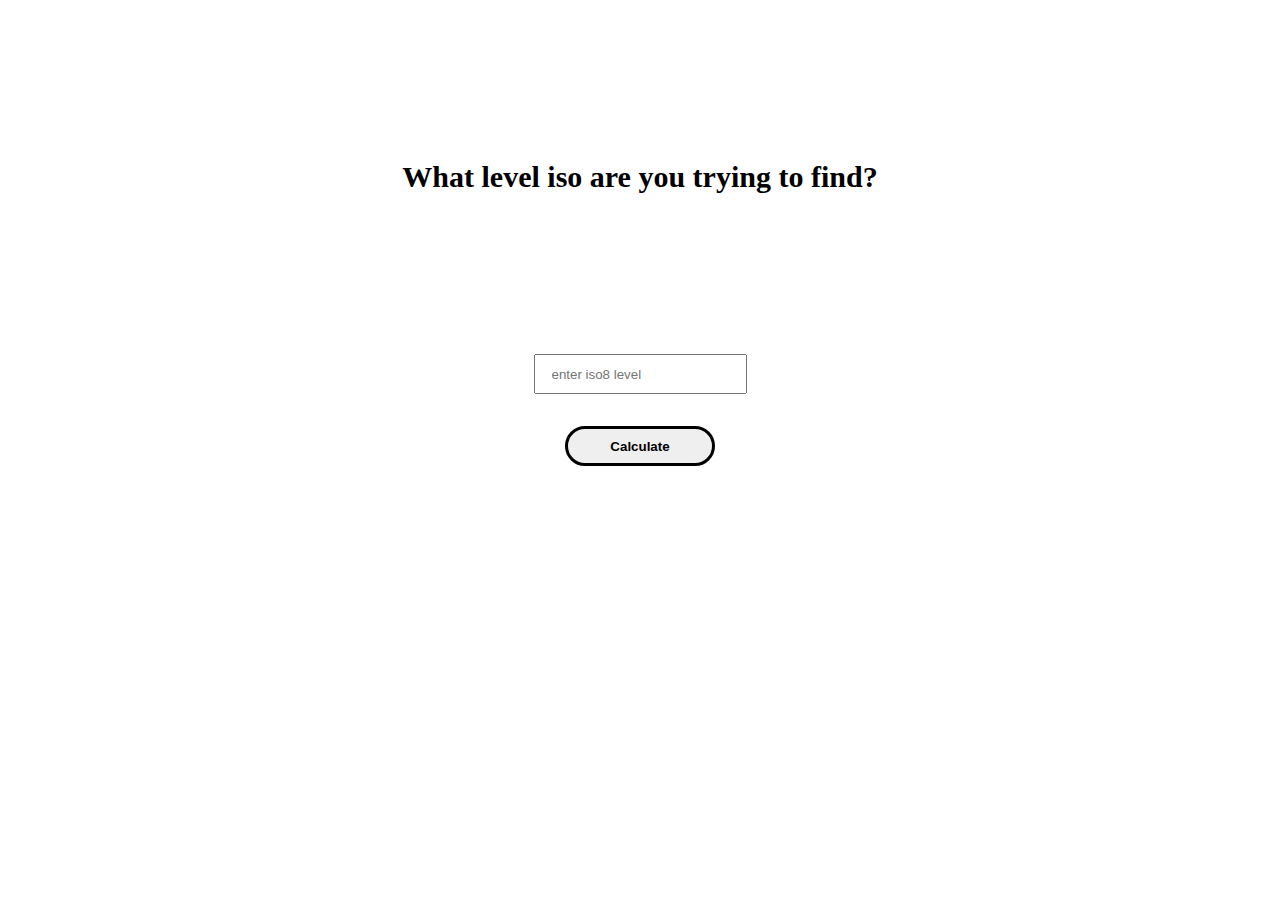
==== index.html @ 73476d38 "cleaned up some code. still cant fix the reload issue" ====
<!DOCTYPE html>
<html lang="en">
<head>
	<meta charset="UTF-8">
	<meta http-equiv="X-UA-Compatible" content="IE=edge">
	<meta name="viewport" content="width=device-width, initial-scale=1.0">
	<link rel="stylesheet" href="style.css">
	<title>iso8 Calculator</title>
</head>
<body>
	<main>
		<div class="input-container"></div>	
			<h1>What level iso are you trying to find?</h1>
			<input type="text" name="" id="iso-input" placeholder="enter iso8 level">
			<button id="btn" type="button" name="button">Calculate</button>
		</div>
		<h2 id="calcResult"></h2>
	</main>	
	<script type="text/javascript" src="main.js"></script>
</body>
</html>
---- style.css ----
*{
	box-sizing: border-box;
	margin:0;
	padding:0;
}
body{
	font-size:15px;
}
main{
	display:flex;
	justify-content:center;
	align-items: center;
	flex-direction: column;
}
h1{
	padding:10rem;
}
.input-container{
	display:flex;
	justify-content: center;
	align-items: center;
	flex-direction: column;
}
form{
	display:flex;
	justify-content: center;
	align-items: center;
	flex-direction: column;
}
input{
	padding:1rem;
	height:40px;
}
#btn{
	display:flex;
	justify-content:center;
	align-items: center;
	border:3px solid black;
	color:black;
	font-weight:bold;
	height:40px;
	width:150px;
	border-radius:20px;
	padding:1rem;
	margin-top:2rem;
}
#btn:hover{
	cursor: pointer;
}
h2{
	margin:5rem;
}
@media screen and (max-width:600px){
	h1{
		margin-top:5rem;
		padding:2rem;
	}
}
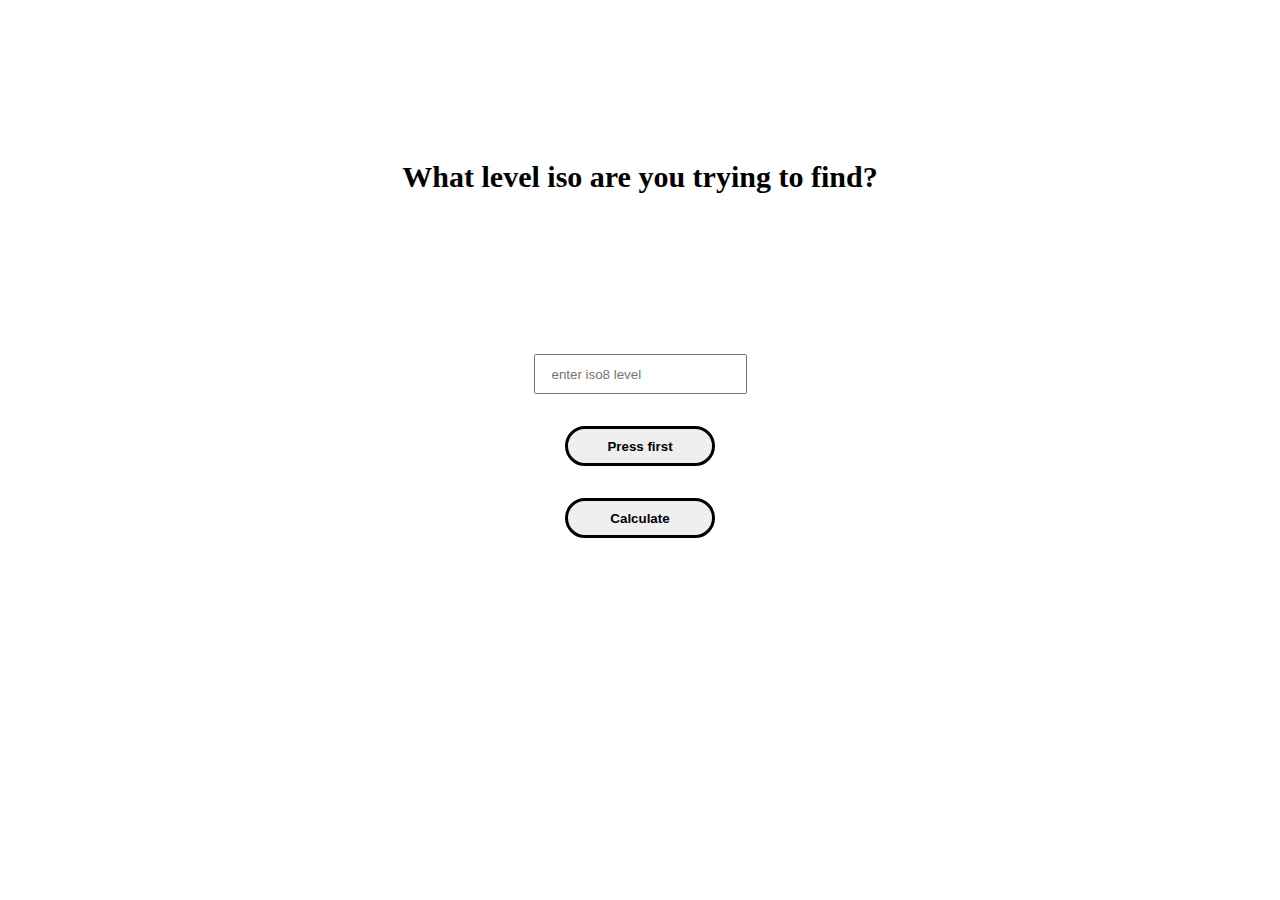
==== commit 18bae2c9: "added inputs for individual iso8 crystals and hid them in css" ====
--- a/index.html
+++ b/index.html
@@ -9,10 +9,20 @@
 </head>
 <body>
 	<main>
-		<div class="input-container"></div>	
+		<div class="input-container crystal-container">
+			<input type="text" name="" class="hidden" id="health" placeholder="enter health iso8 level">
+			<input type="text" name="" class="hidden" id="armor" placeholder="enter armor iso8 level">
+			<input type="text" name="" class="hidden" id="focus" placeholder="enter focus iso8 level">
+			<input type="text" name="" class="hidden" id="damage" placeholder="enter damage iso8 level">
+			<input type="text" name="" class="hidden" id="resist" placeholder="enter resist iso8 level">
+		</div>
+		<div class="input-container">	
 			<h1>What level iso are you trying to find?</h1>
 			<input type="text" name="" id="iso-input" placeholder="enter iso8 level">
-			<button id="btn" type="button" name="button">Calculate</button>
+			<div class="btn-container">
+				<button class="btn" id="btn2" type="button" name="button">Press first</button>
+				<button class="btn" id="btn" type="button" name="button">Calculate</button>
+			</div>
 		</div>
 		<h2 id="calcResult"></h2>
 	</main>	
--- a/style.css
+++ b/style.css
@@ -15,6 +15,12 @@
 h1{
 	padding:10rem;
 }
+.hidden {
+	display:none;
+}
+.crystal-container{
+	display:none;
+}
 .input-container{
 	display:flex;
 	justify-content: center;
@@ -31,7 +37,7 @@
 	padding:1rem;
 	height:40px;
 }
-#btn{
+.btn{
 	display:flex;
 	justify-content:center;
 	align-items: center;
@@ -44,7 +50,7 @@
 	padding:1rem;
 	margin-top:2rem;
 }
-#btn:hover{
+.btn:hover{
 	cursor: pointer;
 }
 h2{
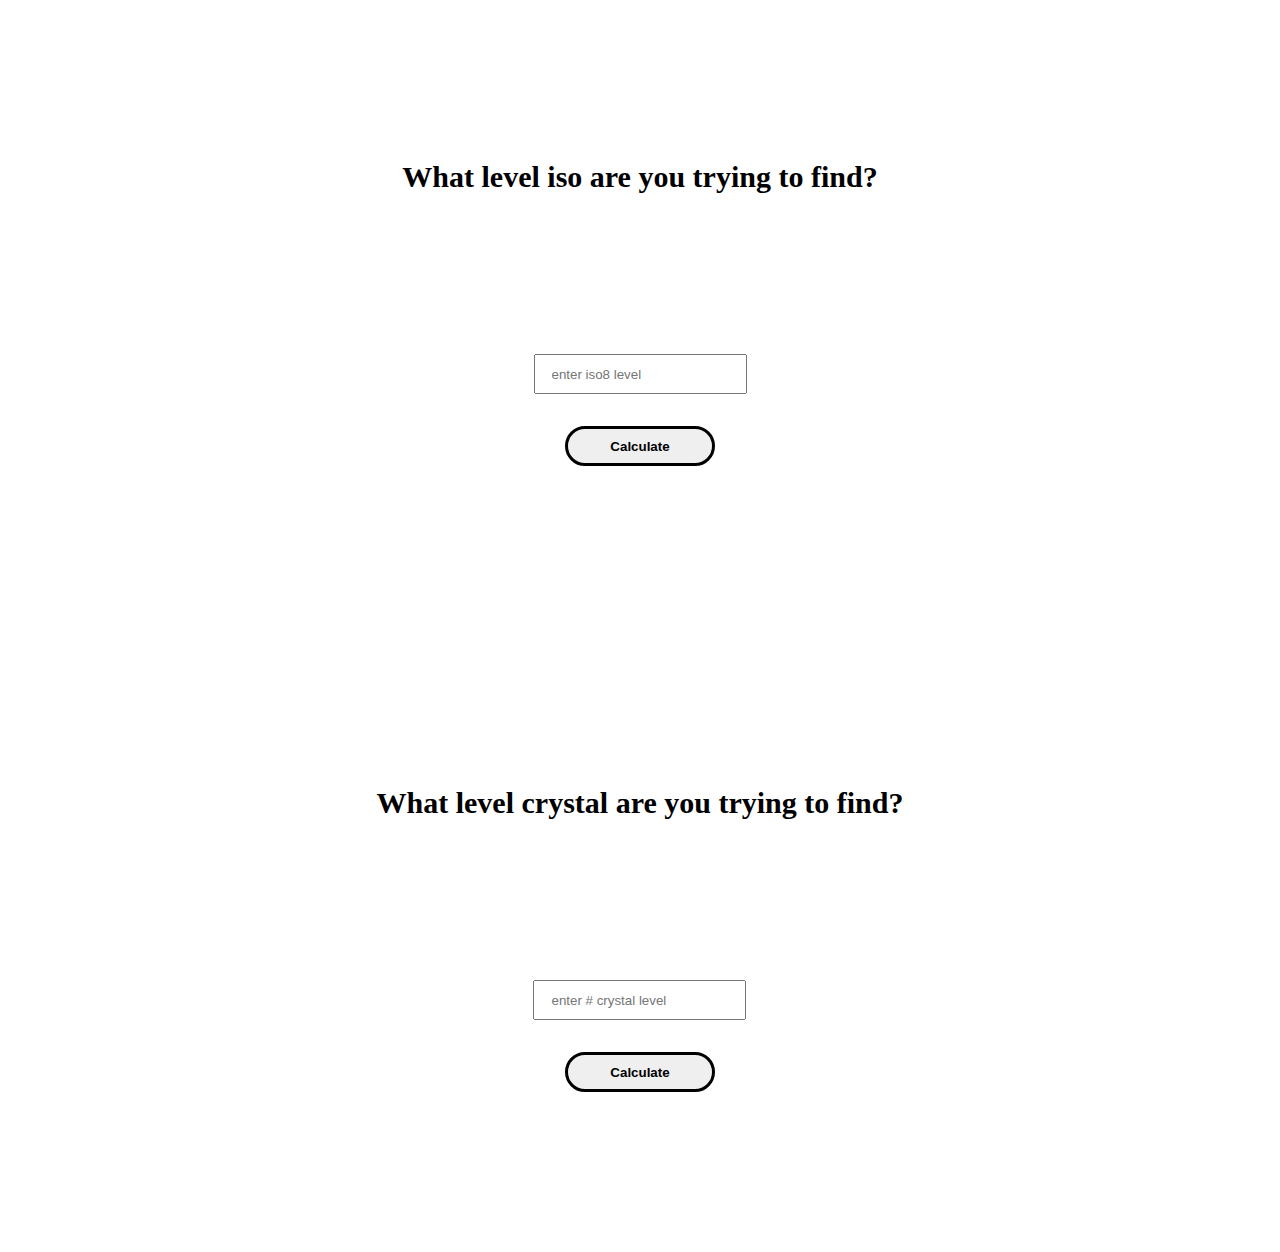
==== commit 6a8b82c2: "fixed caching problem with help from discord added crystal calculator function" ====
--- a/index.html
+++ b/index.html
@@ -10,7 +10,7 @@
 <body>
 	<main>
 		<div class="input-container crystal-container">
-			<input type="text" name="" class="hidden" id="health" placeholder="enter health iso8 level">
+			<input type="text" name="" class="hidden" id="health" placeholder="enter health iso8 level"> <!-- not yet in use-->
 			<input type="text" name="" class="hidden" id="armor" placeholder="enter armor iso8 level">
 			<input type="text" name="" class="hidden" id="focus" placeholder="enter focus iso8 level">
 			<input type="text" name="" class="hidden" id="damage" placeholder="enter damage iso8 level">
@@ -20,11 +20,18 @@
 			<h1>What level iso are you trying to find?</h1>
 			<input type="text" name="" id="iso-input" placeholder="enter iso8 level">
 			<div class="btn-container">
-				<button class="btn" id="btn2" type="button" name="button">Press first</button>
 				<button class="btn" id="btn" type="button" name="button">Calculate</button>
 			</div>
 		</div>
 		<h2 id="calcResult"></h2>
+		<div class="input-container2">	
+			<h1>What level crystal are you trying to find?</h1>
+			<input type="text" name="" id="crystal-input" placeholder="enter # crystal level">
+			<div class="btn-container2">
+				<button class="btn2" id="btn2" type="button" name="button">Calculate</button>
+			</div>
+		</div>
+		<h2 id="calcResult2"></h2>
 	</main>	
 	<script type="text/javascript" src="main.js"></script>
 </body>
--- a/style.css
+++ b/style.css
@@ -21,7 +21,7 @@
 .crystal-container{
 	display:none;
 }
-.input-container{
+.input-container, .input-container2{
 	display:flex;
 	justify-content: center;
 	align-items: center;
@@ -37,7 +37,7 @@
 	padding:1rem;
 	height:40px;
 }
-.btn{
+.btn, .btn2{
 	display:flex;
 	justify-content:center;
 	align-items: center;
@@ -50,7 +50,7 @@
 	padding:1rem;
 	margin-top:2rem;
 }
-.btn:hover{
+.btn:hover, .btn2:hover{
 	cursor: pointer;
 }
 h2{
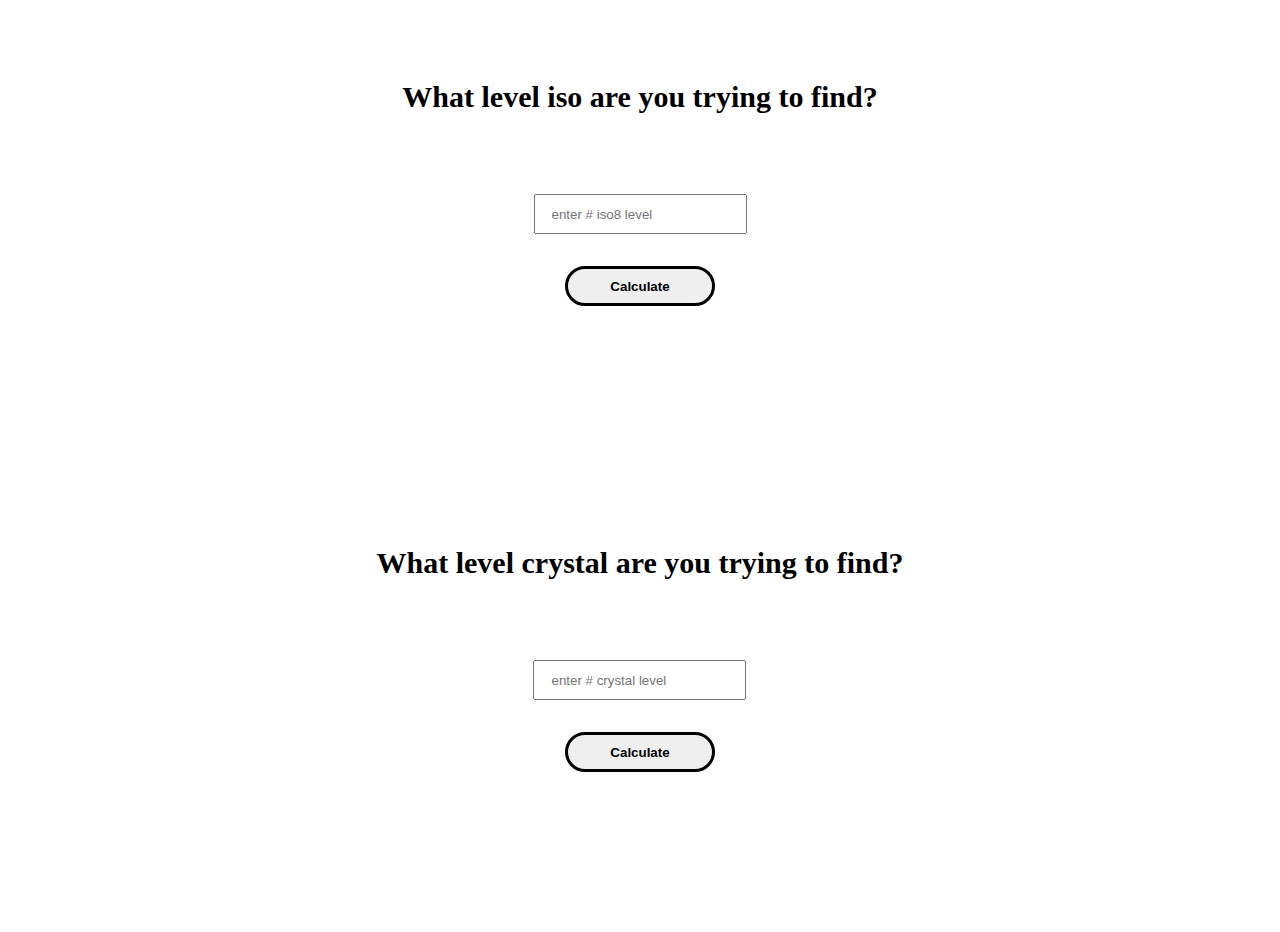
==== commit 9b8dcc58: "add clarity in inputs" ====
--- a/index.html
+++ b/index.html
@@ -18,7 +18,7 @@
 		</div>
 		<div class="input-container">	
 			<h1>What level iso are you trying to find?</h1>
-			<input type="text" name="" id="iso-input" placeholder="enter iso8 level">
+			<input type="text" name="" id="iso-input" placeholder="enter # iso8 level">
 			<div class="btn-container">
 				<button class="btn" id="btn" type="button" name="button">Calculate</button>
 			</div>
--- a/style.css
+++ b/style.css
@@ -13,7 +13,7 @@
 	flex-direction: column;
 }
 h1{
-	padding:10rem;
+	padding:5rem;
 }
 .hidden {
 	display:none;
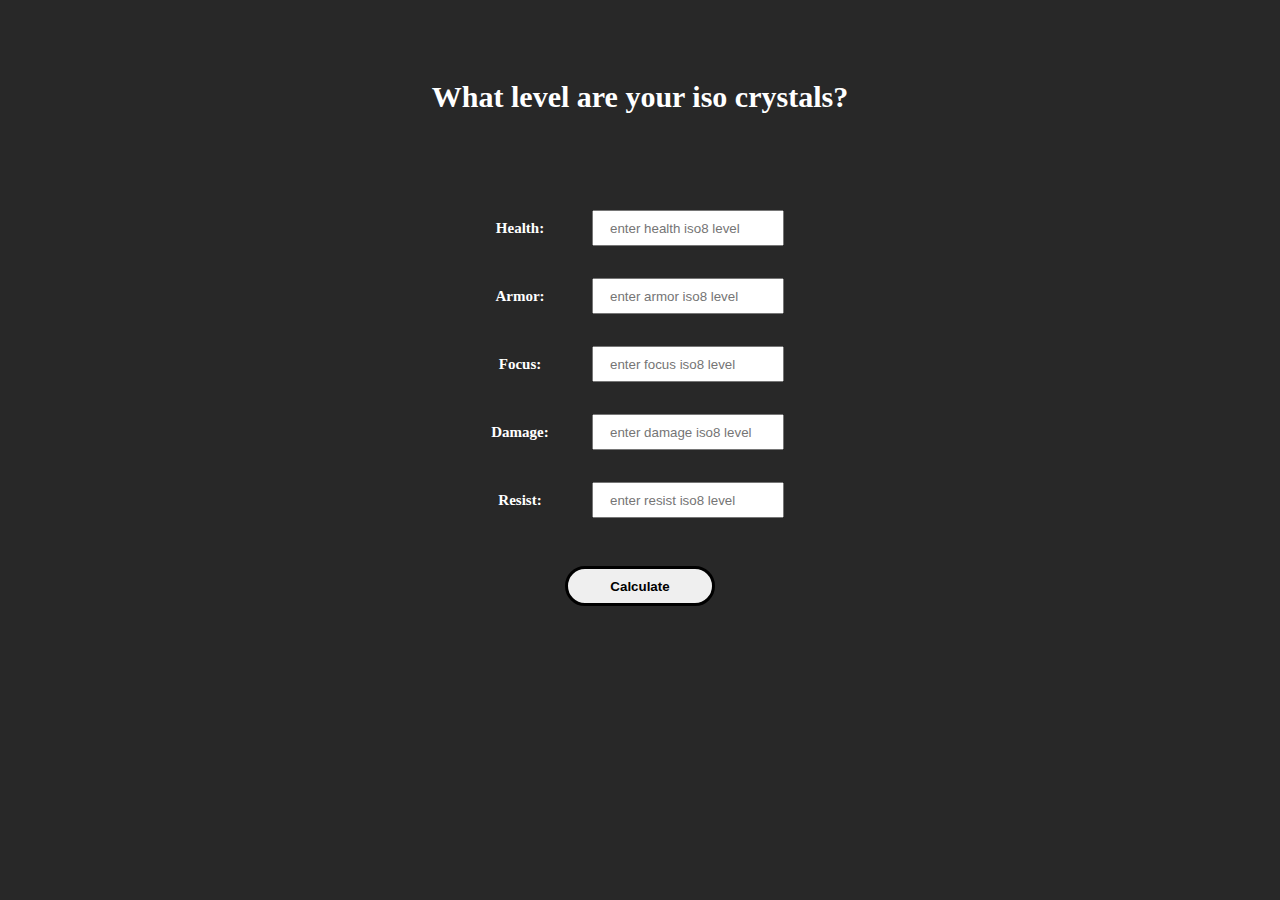
==== commit 6d48d620: "almost got it!" ====
--- a/index.html
+++ b/index.html
@@ -10,29 +10,42 @@
 <body>
 	<main>
 		<div class="input-container crystal-container">
-			<input type="text" name="" class="hidden" id="health" placeholder="enter health iso8 level"> <!-- not yet in use-->
-			<input type="text" name="" class="hidden" id="armor" placeholder="enter armor iso8 level">
-			<input type="text" name="" class="hidden" id="focus" placeholder="enter focus iso8 level">
-			<input type="text" name="" class="hidden" id="damage" placeholder="enter damage iso8 level">
-			<input type="text" name="" class="hidden" id="resist" placeholder="enter resist iso8 level">
+			<h1>What level are your iso crystals?</h1>
+			
+			<div class="isoInput">
+				<label>Health:</label>
+				<input type="text" name="" class="hidden" id="health" placeholder="enter health iso8 level"> <!-- not yet in use-->
+			</div>
+			<div class="isoInput">
+				<label>Armor:</label>
+				<input type="text" name="" class="hidden" id="armor" placeholder="enter armor iso8 level">
+			</div>
+			<div class="isoInput">
+				<label>Focus:</label>
+				<input type="text" name="" class="hidden" id="focus" placeholder="enter focus iso8 level">
+			</div>
+			<div class="isoInput">
+				<label>Damage:</label>
+				<input type="text" name="" class="hidden" id="damage" placeholder="enter damage iso8 level">
+			</div>
+			<div class="isoInput">
+				<label>Resist:</label>
+				<input type="text" name="" class="hidden" id="resist" placeholder="enter resist iso8 level">
+			</div>
 		</div>
 		<div class="input-container">	
-			<h1>What level iso are you trying to find?</h1>
-			<input type="text" name="" id="iso-input" placeholder="enter # iso8 level">
+			
 			<div class="btn-container">
 				<button class="btn" id="btn" type="button" name="button">Calculate</button>
 			</div>
 		</div>
-		<h2 id="calcResult"></h2>
-		<div class="input-container2">	
-			<h1>What level crystal are you trying to find?</h1>
-			<input type="text" name="" id="crystal-input" placeholder="enter # crystal level">
-			<div class="btn-container2">
-				<button class="btn2" id="btn2" type="button" name="button">Calculate</button>
-			</div>
-		</div>
-		<h2 id="calcResult2"></h2>
+		<h2 id="healthResult"></h2>
+    		<h2 id="armorResult"></h2>
+		<h2 id="focusResult"></h2>
+    		<h2 id="damageResult"></h2>
+    		<h2 id="resistResult"></h2>
+		<h2 id="totalIons"></h2>
 	</main>	
-	<script type="text/javascript" src="main.js"></script>
+	<script type="text/javascript" src="calc2.js"></script>
 </body>
 </html>--- a/style.css
+++ b/style.css
@@ -5,6 +5,8 @@
 }
 body{
 	font-size:15px;
+	color:white;
+	background:rgb(40, 40, 40);
 }
 main{
 	display:flex;
@@ -15,29 +17,37 @@
 h1{
 	padding:5rem;
 }
-.hidden {
-	display:none;
+ .hidden {
+	display:flex;
 }
 .crystal-container{
-	display:none;
-}
-.input-container, .input-container2{
+	display:flex;
+} 
+.input-container{
 	display:flex;
 	justify-content: center;
 	align-items: center;
 	flex-direction: column;
 }
-form{
+.isoInput{
 	display:flex;
+}
+.isoInput label{
+	display: flex;
+	font-weight: bold;
+	align-items: center;
 	justify-content: center;
-	align-items: center;
-	flex-direction: column;
+	width:5rem;
+	margin-right:1rem;
 }
 input{
+	display:flex;
 	padding:1rem;
-	height:40px;
+	margin:1rem;
+	height:2rem;
+	width:12rem;
 }
-.btn, .btn2{
+.btn{
 	display:flex;
 	justify-content:center;
 	align-items: center;
@@ -48,13 +58,28 @@
 	width:150px;
 	border-radius:20px;
 	padding:1rem;
-	margin-top:2rem;
+	margin:2rem;
 }
-.btn:hover, .btn2:hover{
+.btn:hover{
 	cursor: pointer;
 }
 h2{
-	margin:5rem;
+	margin:1rem;
+}
+#healthResult{
+	color:green;
+}
+#armorResult{
+	color:blue;
+}
+#focusResult{
+	color:red;
+}
+#damageResult{
+	color:orange
+}
+#resistResult{
+	color:blanchedalmond
 }
 @media screen and (max-width:600px){
 	h1{
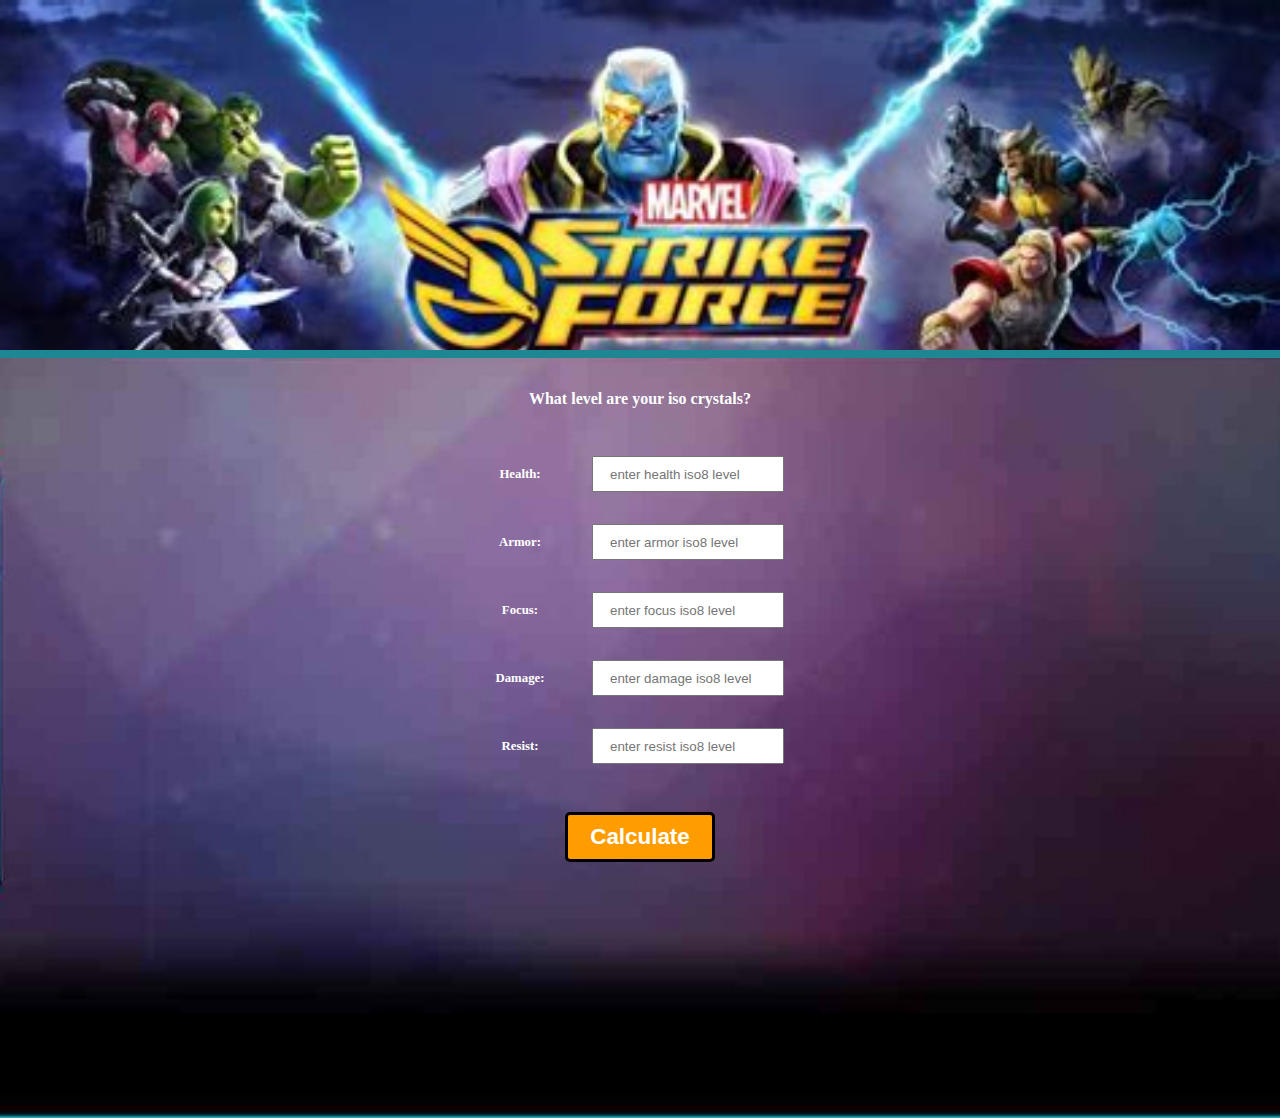
==== commit 6ae7aeff: "added some styling" ====
--- a/index.html
+++ b/index.html
@@ -8,6 +8,9 @@
 	<title>iso8 Calculator</title>
 </head>
 <body>
+	<div class="img-banner">
+		<!-- <img src="marvelbackground.jpeg" alt="black order banner"> -->
+	</div>
 	<main>
 		<div class="input-container crystal-container">
 			<h1>What level are your iso crystals?</h1>
--- a/style.css
+++ b/style.css
@@ -6,16 +6,31 @@
 body{
 	font-size:15px;
 	color:white;
-	background:rgb(40, 40, 40);
+	background:#1f8793;
+}
+.img-banner{
+	width:100%;
+	background-image: url(widebackground.jpeg);
+	background-size: cover;
+	min-height: 350px;
+	margin-bottom: .5rem;
+}
+img{
+	width:100%;
+	
 }
 main{
+	background-image: url(msfbackground.jpeg);
+	background-size: cover;
 	display:flex;
 	justify-content:center;
 	align-items: center;
 	flex-direction: column;
+	padding-bottom:2rem;
 }
 h1{
-	padding:5rem;
+	font-size:1rem;
+	padding:2rem;
 }
  .hidden {
 	display:flex;
@@ -33,6 +48,7 @@
 	display:flex;
 }
 .isoInput label{
+	font-size:.8rem;
 	display: flex;
 	font-weight: bold;
 	align-items: center;
@@ -48,15 +64,17 @@
 	width:12rem;
 }
 .btn{
+	font-size: 1.4rem;
 	display:flex;
 	justify-content:center;
 	align-items: center;
 	border:3px solid black;
-	color:black;
+	color:white;
+	background:#ff9d00;
 	font-weight:bold;
-	height:40px;
+	height:50px;
 	width:150px;
-	border-radius:20px;
+	border-radius:5px;
 	padding:1rem;
 	margin:2rem;
 }
@@ -64,6 +82,7 @@
 	cursor: pointer;
 }
 h2{
+	font-size: 1.2rem;
 	margin:1rem;
 }
 #healthResult{
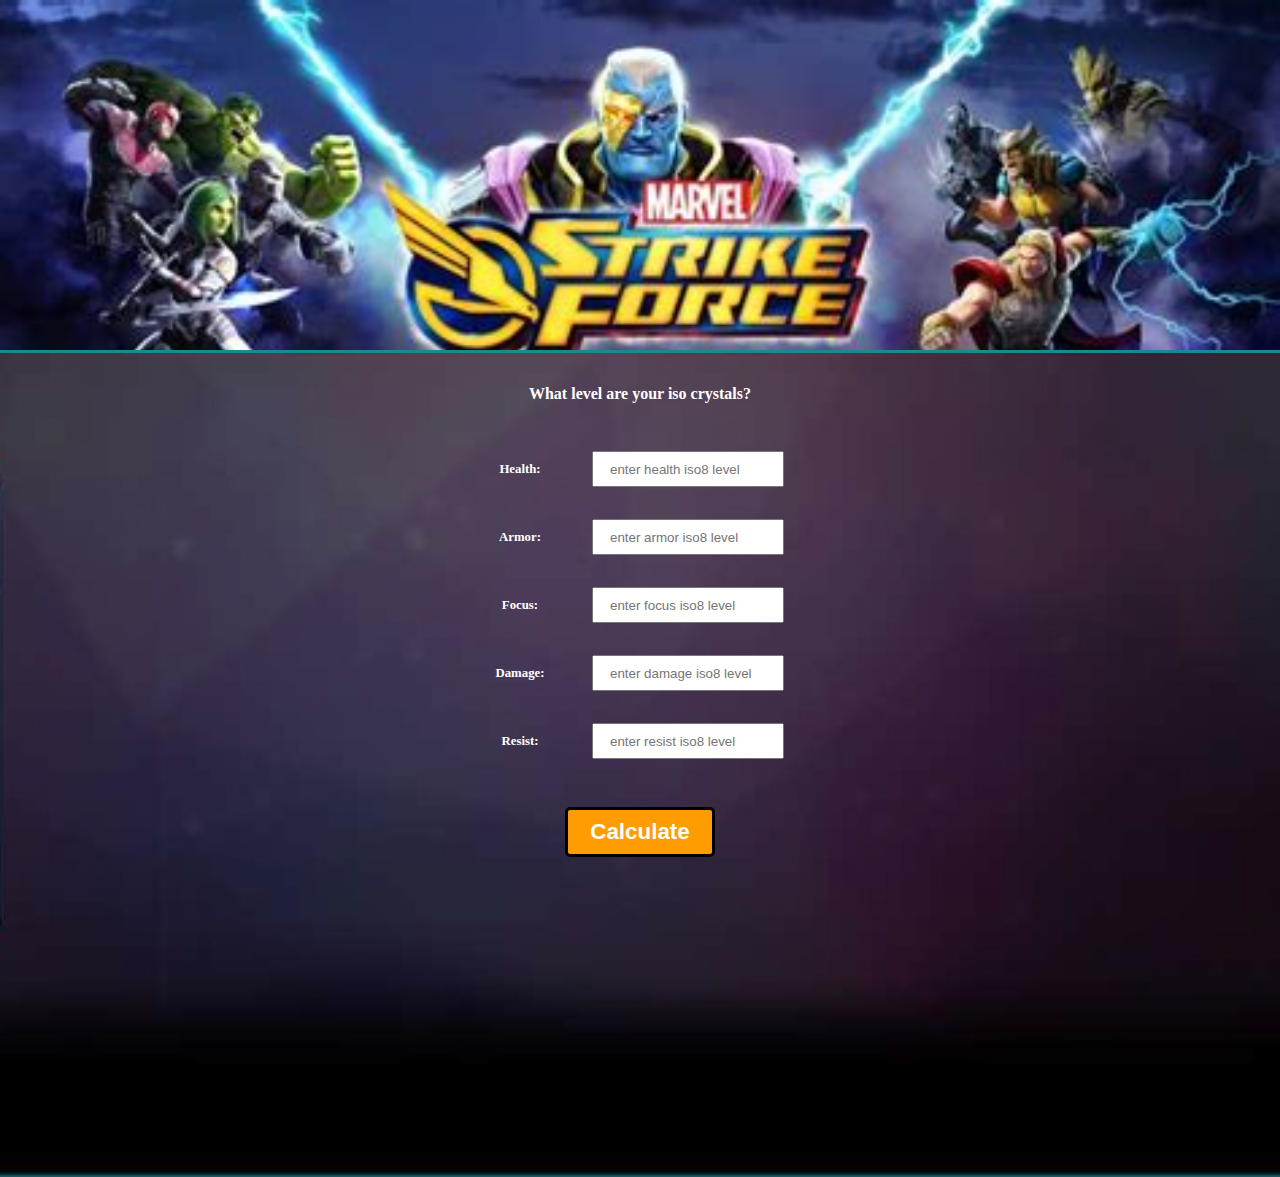
==== commit 0bee720e: "moved images and added function, easier for the eyes" ====
--- a/index.html
+++ b/index.html
@@ -1,54 +1,54 @@
 <!DOCTYPE html>
 <html lang="en">
 <head>
-	<meta charset="UTF-8">
-	<meta http-equiv="X-UA-Compatible" content="IE=edge">
-	<meta name="viewport" content="width=device-width, initial-scale=1.0">
-	<link rel="stylesheet" href="style.css">
-	<title>iso8 Calculator</title>
+  <meta charset="UTF-8">
+  <meta http-equiv="X-UA-Compatible" content="IE=edge">
+  <meta name="viewport" content="width=device-width, initial-scale=1.0">
+  <link rel="stylesheet" href="style.css">
+  <title>iso8 Calculator</title>
 </head>
 <body>
-	<div class="img-banner">
-		<!-- <img src="marvelbackground.jpeg" alt="black order banner"> -->
-	</div>
-	<main>
-		<div class="input-container crystal-container">
-			<h1>What level are your iso crystals?</h1>
-			
-			<div class="isoInput">
-				<label>Health:</label>
-				<input type="text" name="" class="hidden" id="health" placeholder="enter health iso8 level"> <!-- not yet in use-->
-			</div>
-			<div class="isoInput">
-				<label>Armor:</label>
-				<input type="text" name="" class="hidden" id="armor" placeholder="enter armor iso8 level">
-			</div>
-			<div class="isoInput">
-				<label>Focus:</label>
-				<input type="text" name="" class="hidden" id="focus" placeholder="enter focus iso8 level">
-			</div>
-			<div class="isoInput">
-				<label>Damage:</label>
-				<input type="text" name="" class="hidden" id="damage" placeholder="enter damage iso8 level">
-			</div>
-			<div class="isoInput">
-				<label>Resist:</label>
-				<input type="text" name="" class="hidden" id="resist" placeholder="enter resist iso8 level">
-			</div>
-		</div>
-		<div class="input-container">	
-			
-			<div class="btn-container">
-				<button class="btn" id="btn" type="button" name="button">Calculate</button>
-			</div>
-		</div>
-		<h2 id="healthResult"></h2>
-    		<h2 id="armorResult"></h2>
-		<h2 id="focusResult"></h2>
-    		<h2 id="damageResult"></h2>
-    		<h2 id="resistResult"></h2>
-		<h2 id="totalIons"></h2>
-	</main>	
-	<script type="text/javascript" src="calc2.js"></script>
+  <div class="img-banner">
+    <!-- <img src="images/marvelbackground.jpeg" alt="black order banner"> -->
+  </div>
+  <main>
+    <div class="input-container crystal-container">
+      <h1>What level are your iso crystals?</h1>
+
+      <div class="isoInput">
+        <label>Health:</label>
+        <input type="text" name="" class="hidden" id="health" placeholder="enter health iso8 level"> <!-- not yet in use-->
+      </div>
+      <div class="isoInput">
+        <label>Armor:</label>
+        <input type="text" name="" class="hidden" id="armor" placeholder="enter armor iso8 level">
+      </div>
+      <div class="isoInput">
+        <label>Focus:</label>
+        <input type="text" name="" class="hidden" id="focus" placeholder="enter focus iso8 level">
+      </div>
+      <div class="isoInput">
+        <label>Damage:</label>
+        <input type="text" name="" class="hidden" id="damage" placeholder="enter damage iso8 level">
+      </div>
+      <div class="isoInput">
+        <label>Resist:</label>
+        <input type="text" name="" class="hidden" id="resist" placeholder="enter resist iso8 level">
+      </div>
+    </div>
+    <div class="input-container">
+
+      <div class="btn-container">
+        <button class="btn" id="btn" type="button" name="button">Calculate</button>
+      </div>
+    </div>
+    <h2 id="healthResult"></h2>
+        <h2 id="armorResult"></h2>
+    <h2 id="focusResult"></h2>
+        <h2 id="damageResult"></h2>
+        <h2 id="resistResult"></h2>
+    <h2 id="totalIons"></h2>
+  </main>
+  <script type="text/javascript" src="calc2.js"></script>
 </body>
-</html>+</html>
--- a/style.css
+++ b/style.css
@@ -1,108 +1,113 @@
 *{
-	box-sizing: border-box;
-	margin:0;
-	padding:0;
+  box-sizing: border-box;
+  margin:0;
+  padding:0;
 }
 body{
-	font-size:15px;
-	color:white;
-	background:#1f8793;
+  font-size:15px;
+  color:white;
+  background:#1f8793;
 }
 .img-banner{
-	width:100%;
-	background-image: url(widebackground.jpeg);
-	background-size: cover;
-	min-height: 350px;
-	margin-bottom: .5rem;
+  width:100%;
+  background-image: url(images/widebackground.jpeg);
+  background-size: cover;
+  min-height: 350px;
+  margin-bottom: .2rem;
 }
 img{
-	width:100%;
-	
+  width:100%;
+
 }
 main{
-	background-image: url(msfbackground.jpeg);
-	background-size: cover;
-	display:flex;
-	justify-content:center;
-	align-items: center;
-	flex-direction: column;
-	padding-bottom:2rem;
+  background-image: url(images/msfbackground.jpeg);
+  background-size: cover;
+  background-color: rgb(71, 71, 71);
+  background-blend-mode: overlay;
+  display:flex;
+  justify-content:center;
+  align-items: center;
+  flex-direction: column;
+  padding-bottom:6rem;
 }
 h1{
-	font-size:1rem;
-	padding:2rem;
+  font-size:1rem;
+  padding:2rem;
 }
  .hidden {
-	display:flex;
+  display:flex;
 }
 .crystal-container{
-	display:flex;
-} 
+  display:flex;
+}
 .input-container{
-	display:flex;
-	justify-content: center;
-	align-items: center;
-	flex-direction: column;
+  display:flex;
+  justify-content: center;
+  align-items: center;
+  flex-direction: column;
 }
 .isoInput{
-	display:flex;
+  display:flex;
 }
 .isoInput label{
-	font-size:.8rem;
-	display: flex;
-	font-weight: bold;
-	align-items: center;
-	justify-content: center;
-	width:5rem;
-	margin-right:1rem;
+  font-size:.8rem;
+  display: flex;
+  font-weight: bold;
+  align-items: center;
+  justify-content: center;
+  width:5rem;
+  margin-right:1rem;
 }
 input{
-	display:flex;
-	padding:1rem;
-	margin:1rem;
-	height:2rem;
-	width:12rem;
+  display:flex;
+  padding:1rem;
+  margin:1rem;
+  height:2rem;
+  width:12rem;
 }
 .btn{
-	font-size: 1.4rem;
-	display:flex;
-	justify-content:center;
-	align-items: center;
-	border:3px solid black;
-	color:white;
-	background:#ff9d00;
-	font-weight:bold;
-	height:50px;
-	width:150px;
-	border-radius:5px;
-	padding:1rem;
-	margin:2rem;
+  font-size: 1.4rem;
+  display:flex;
+  justify-content:center;
+  align-items: center;
+  border:3px solid black;
+  color:white;
+  background:#ff9d00;
+  font-weight:bold;
+  height:50px;
+  width:150px;
+  border-radius:5px;
+  padding:1rem;
+  margin:2rem;
 }
 .btn:hover{
-	cursor: pointer;
+  cursor: pointer;
 }
 h2{
-	font-size: 1.2rem;
-	margin:1rem;
+  font-size: 1.2rem;
+  margin:1rem;
 }
 #healthResult{
-	color:green;
+  color:green;
 }
 #armorResult{
-	color:blue;
+  color:blue;
 }
 #focusResult{
-	color:red;
+  color:red;
 }
 #damageResult{
-	color:orange
+  color:orange
 }
 #resistResult{
-	color:blanchedalmond
+  color:blanchedalmond
 }
 @media screen and (max-width:600px){
-	h1{
-		margin-top:5rem;
-		padding:2rem;
-	}
-}+  .img-banner{
+    display:none;
+  }
+  h1{
+    margin-top:1.5rem;
+    padding:2rem;
+  }
+}
